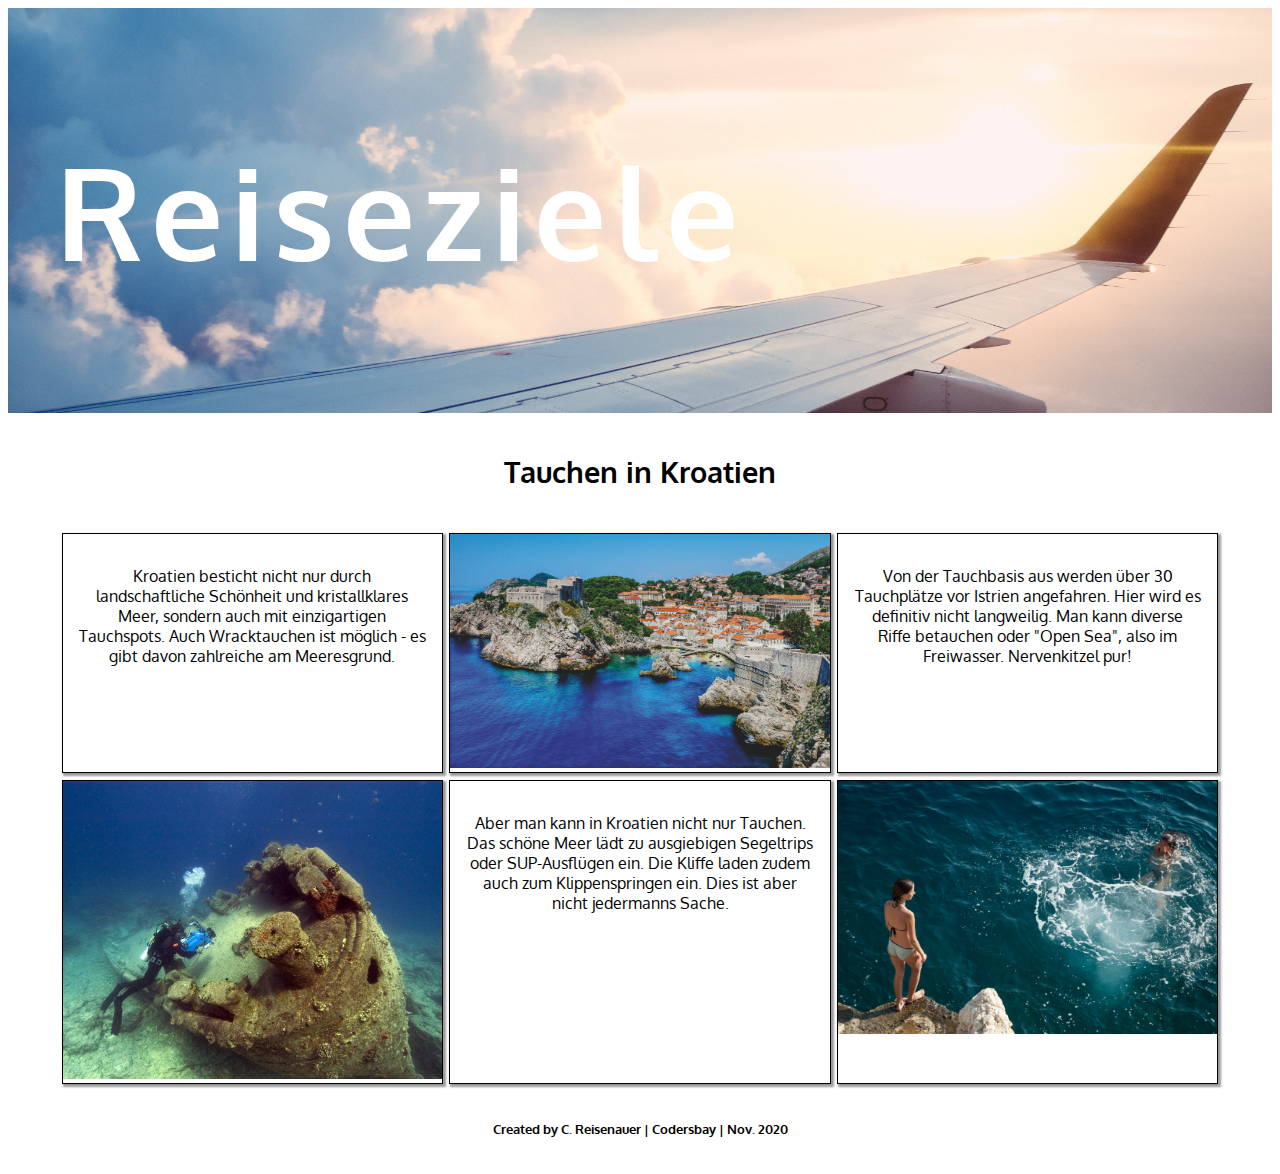
==== croatia.html @ 9e3bf8b6 "Work in progress" ====
<!DOCTYPE html>
<html>
  <head>
    <meta charset="utf-8" />
    <meta name="description" content="Reiseziele" />
    <meta name="viewport" content="width-device-width, initial-scale=1" />
    <link
      href="https://fonts.googleapis.com/css2?family=Oxygen:wght@400;700&display=swap"
      rel="stylesheet"
    />
    <link href="style/style.css" rel="stylesheet" />
    <title>Kroatien</title>
  </head>
  <body>
    <header>
      <div class="header">
        <div class="headline">
          <h1><a href="index.html">Reiseziele</a></h1>
        </div>
      </div>
    </header>
    <main>
      <article>
        <h2>Tauchen in Kroatien</h2>
        <div class="flex-cont-tripinfo">
          <div class="flex-item-tripinfo">
            <p>
              Kroatien besticht nicht nur durch landschaftliche Schönheit und kristallklares Meer, sondern auch mit einzigartigen Tauchspots. Auch Wracktauchen ist möglich - es gibt davon zahlreiche am Meeresgrund.
            </p>
          </div>
          <div class="flex-item-tripinfo">
            <img class="img-tripinfo" src="media/croatia1.jpg" alt="Kroatien" />
          </div>
          <div class="flex-item-tripinfo">
            <p>
            Von der Tauchbasis aus werden über 30 Tauchplätze vor Istrien angefahren. Hier wird es definitiv nicht langweilig. Man kann diverse Riffe betauchen oder "Open Sea", also im Freiwasser. Nervenkitzel pur!
            </p>
          </div>
          <div class="flex-item-tripinfo">
            <img class="img-tripinfo" src="media/croatia2.jpg" alt="Kroatien" />
          </div>
          <div class="flex-item-tripinfo">
            <p>Aber man kann in Kroatien nicht nur Tauchen. Das schöne Meer lädt zu ausgiebigen Segeltrips oder SUP-Ausflügen ein. Die Kliffe laden zudem auch zum Klippenspringen ein. Dies ist aber nicht jedermanns Sache.</p>
            </ul>
          </div>
          <div class="flex-item-tripinfo">
            <img class="img-tripinfo" src="media/croatia3.jpg" alt="Kroatien" />
          </div>
        </div>
      </article>
    </main>
    <footer>
      <h5>Created by C. Reisenauer | Codersbay | Nov. 2020</h5>
    </footer>
  </body>
</html>
---- style/style.css ----
body {
  font-family: "Oxygen", sans-serif;
}

h1 {
  font-weight: 700;
  color: white;
  letter-spacing: 0.5rem;
  padding-left: 3rem;
}

header a {
  text-decoration: none;
  color: white;
  font-size: 400%;
}

h2 {
  font-size: 180%;
  text-align: center;
  padding-top: 1rem;
  padding-bottom: 1rem;
}

h5 {
  text-align: center;
  font-size: 80%;
}

header {
  background-image: url("../media/airplane_head_bg.jpg");
  background-repeat: no-repeat;
  background-size: cover;
  background-position: center;
}

footer {
  padding: 0.5rem;
  margin-top: 0.3rem;
}

figcaption {
  font-size: 90%;
  padding-top: 0.4rem;
}

article p {
  padding: 1rem;
}

.header {
  display: flex;
  min-height: 45vh;
}

.headline {
  display: flex;
  align-self: center;
}

.welcometext {
  padding: 0.4rem;
  margin-top: 1.5rem;
  text-align: center;
}

.flex-cont-linkbox {
  display: flex;
  flex-direction: row;
  flex-wrap: wrap;
  justify-content: space-between;
  align-items: center;
}

.flex-item-linkbox {
  width: 33%;
  text-align: center;
}

.img-linkbox {
  width: 60%;
  box-shadow: 2px 2px 2px 2px rgba(0, 0, 0, 0.4);
}

.flex-cont-tripinfo {
  display: flex;
  flex-direction: row;
  flex-wrap: wrap;
  justify-content: center;
}

.flex-item-tripinfo {
  margin: 0.2rem;
  width: 30%;
  border: 1px solid black;
  text-align: center;
  box-shadow: 2px 2px 2px 1px rgba(0, 0, 0, 0.4);
}

.img-tripinfo {
  width: 100%;
}
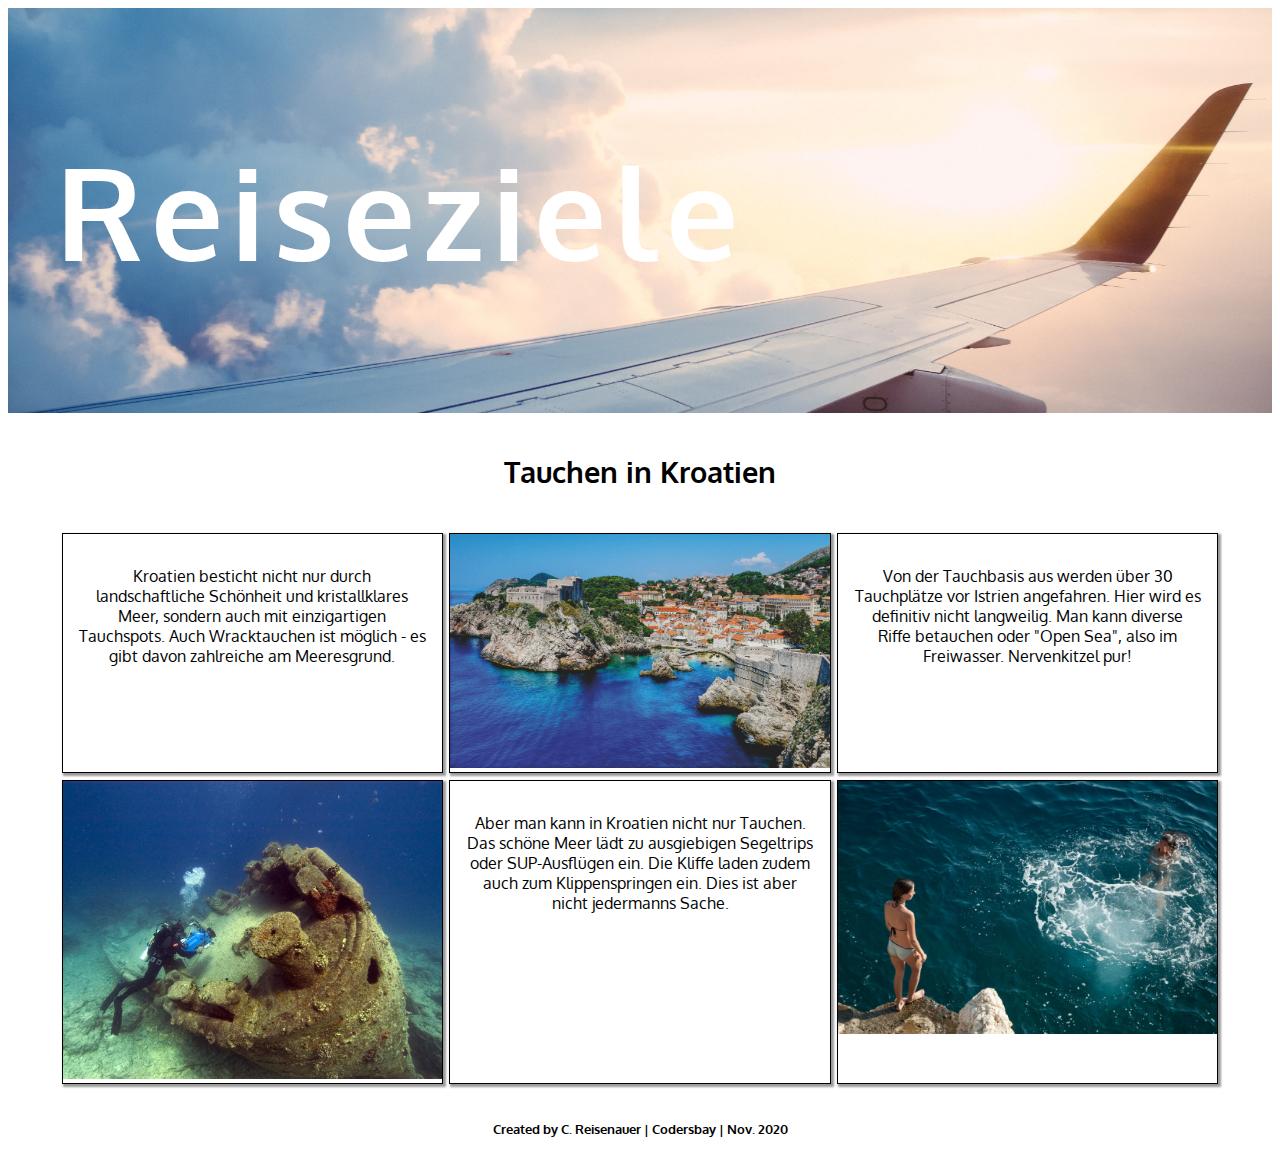
==== commit f821993d: "Images compressed" ====
--- a/croatia.html
+++ b/croatia.html
@@ -15,7 +15,7 @@
     <header>
       <div class="header">
         <div class="headline">
-          <h1><a href="index.html">Reiseziele</a></h1>
+          <a href="index.html"><h1>Reiseziele</h1></a>
         </div>
       </div>
     </header>
--- a/style/style.css
+++ b/style/style.css
@@ -3,7 +3,6 @@
 }
 
 h1 {
-  font-weight: 700;
   color: white;
   letter-spacing: 0.5rem;
   padding-left: 3rem;
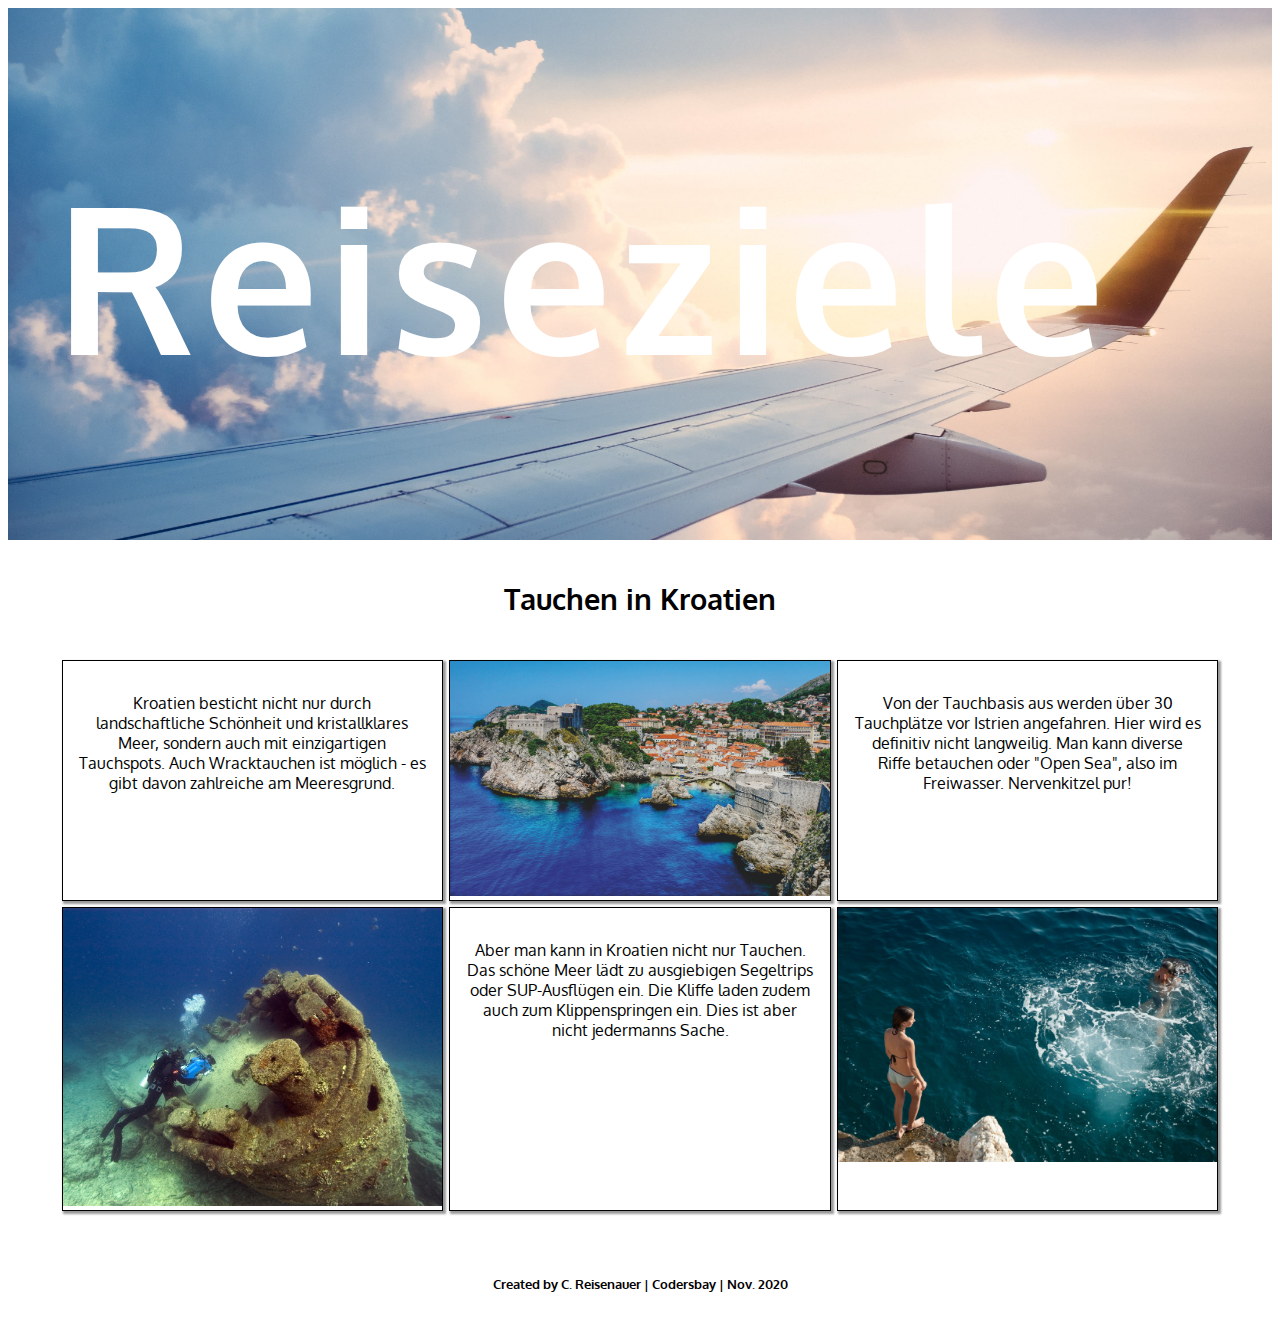
==== commit 1872725a: "Added pics, revised design" ====
--- a/croatia.html
+++ b/croatia.html
@@ -9,6 +9,7 @@
       rel="stylesheet"
     />
     <link href="style/style.css" rel="stylesheet" />
+    <link href="style/style_flexbox.css" rel="stylesheet">
     <title>Kroatien</title>
   </head>
   <body>
--- a/style/style.css
+++ b/style/style.css
@@ -11,7 +11,7 @@
 header a {
   text-decoration: none;
   color: white;
-  font-size: 400%;
+  font-size: 8vw;
 }
 
 h2 {
@@ -19,6 +19,11 @@
   text-align: center;
   padding-top: 1rem;
   padding-bottom: 1rem;
+}
+
+h3 {
+  padding-bottom: 1rem;
+  text-align: center;
 }
 
 h5 {
@@ -35,7 +40,7 @@
 
 footer {
   padding: 0.5rem;
-  margin-top: 0.3rem;
+  margin-top: 2rem;
 }
 
 figcaption {
@@ -63,39 +68,11 @@
   text-align: center;
 }
 
-.flex-cont-linkbox {
-  display: flex;
-  flex-direction: row;
-  flex-wrap: wrap;
-  justify-content: space-between;
-  align-items: center;
-}
-
-.flex-item-linkbox {
-  width: 33%;
-  text-align: center;
-}
-
 .img-linkbox {
   width: 60%;
   box-shadow: 2px 2px 2px 2px rgba(0, 0, 0, 0.4);
 }
 
-.flex-cont-tripinfo {
-  display: flex;
-  flex-direction: row;
-  flex-wrap: wrap;
-  justify-content: center;
-}
-
-.flex-item-tripinfo {
-  margin: 0.2rem;
-  width: 30%;
-  border: 1px solid black;
-  text-align: center;
-  box-shadow: 2px 2px 2px 1px rgba(0, 0, 0, 0.4);
-}
-
 .img-tripinfo {
   width: 100%;
 }
--- a/style/style_flexbox.css
+++ b/style/style_flexbox.css
@@ -0,0 +1,27 @@
+.flex-cont-linkbox {
+  display: flex;
+  flex-direction: row;
+  flex-wrap: wrap;
+  justify-content: space-between;
+  align-items: center;
+}
+
+.flex-item-linkbox {
+  width: 33%;
+  text-align: center;
+}
+
+.flex-cont-tripinfo {
+  display: flex;
+  flex-direction: row;
+  flex-wrap: wrap;
+  justify-content: center;
+}
+
+.flex-item-tripinfo {
+  margin: 0.2rem;
+  width: 30%;
+  border: 1px solid black;
+  text-align: center;
+  box-shadow: 2px 2px 2px 1px rgba(0, 0, 0, 0.4);
+}
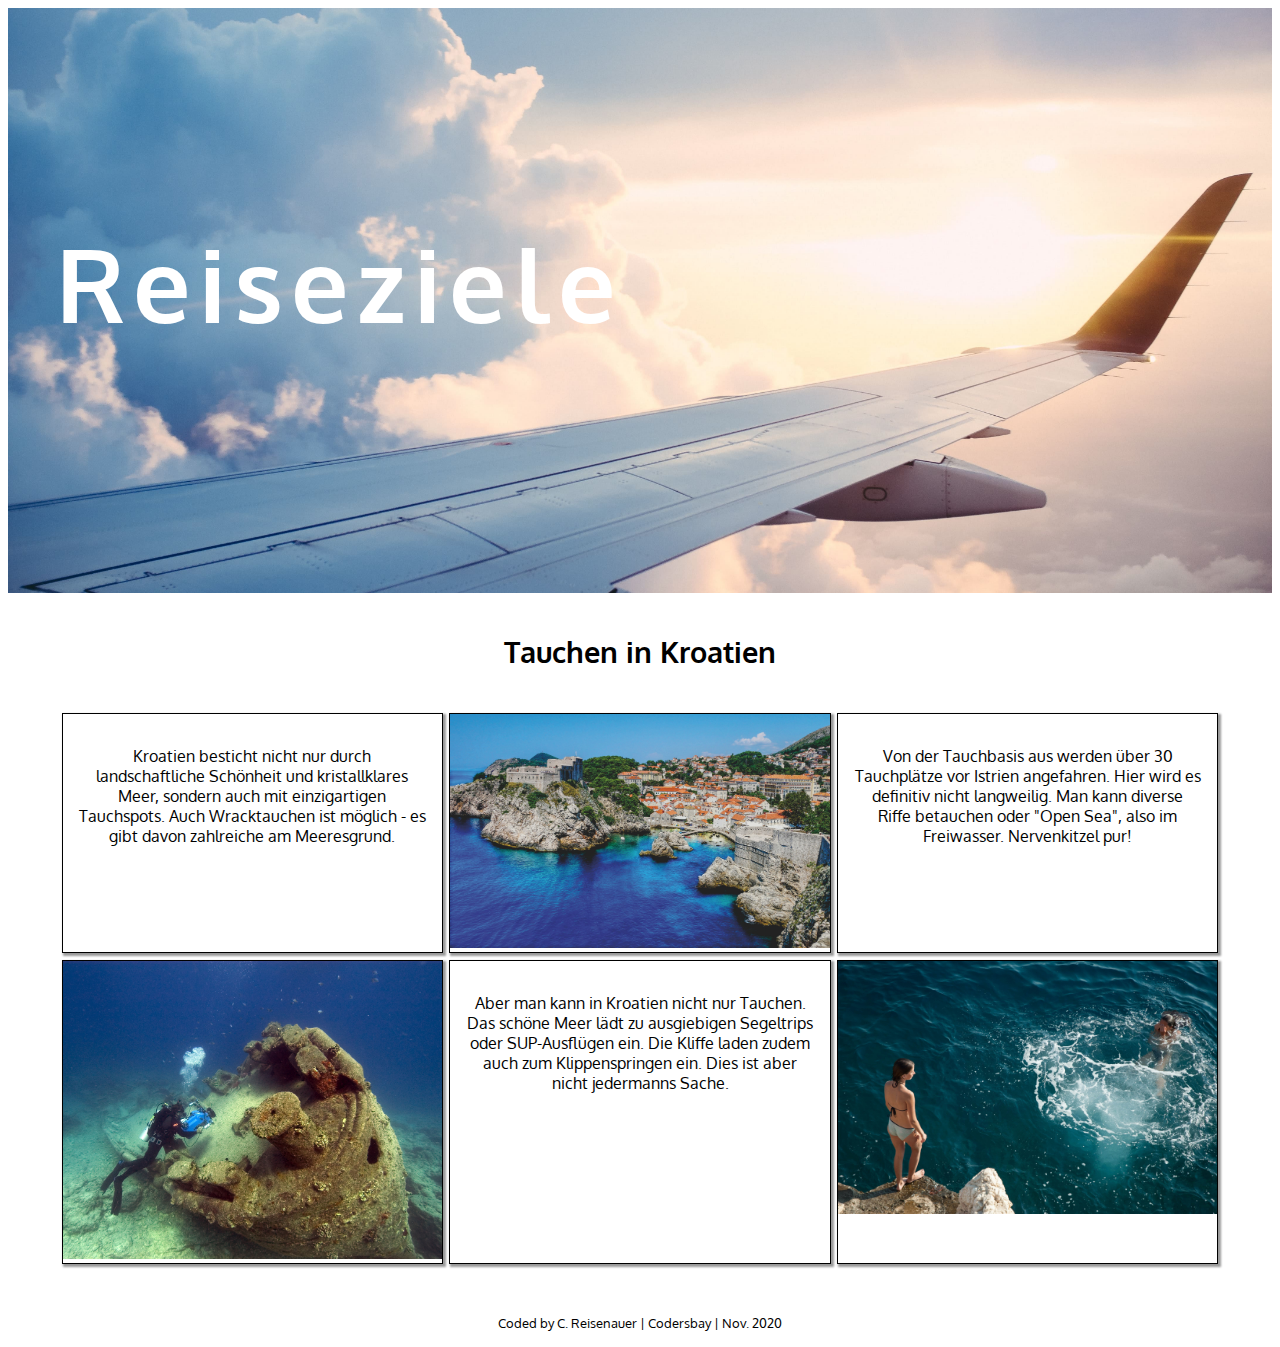
==== commit ef641c6b: "Abgabe" ====
--- a/croatia.html
+++ b/croatia.html
@@ -16,7 +16,7 @@
     <header>
       <div class="header">
         <div class="headline">
-          <a href="index.html"><h1>Reiseziele</h1></a>
+          <h1><a href="index.html">Reiseziele</a></h1>
         </div>
       </div>
     </header>
@@ -50,8 +50,6 @@
         </div>
       </article>
     </main>
-    <footer>
-      <h5>Created by C. Reisenauer | Codersbay | Nov. 2020</h5>
-    </footer>
+    <footer>Coded by C. Reisenauer | Codersbay | Nov. 2020</footer>
   </body>
 </html>
--- a/style/style.css
+++ b/style/style.css
@@ -6,6 +6,7 @@
   color: white;
   letter-spacing: 0.5rem;
   padding-left: 3rem;
+  padding-top: 9rem;
 }
 
 header a {
@@ -26,21 +27,20 @@
   text-align: center;
 }
 
-h5 {
-  text-align: center;
-  font-size: 80%;
-}
-
 header {
+  min-height: 65vh;
   background-image: url("../media/airplane_head_bg.jpg");
   background-repeat: no-repeat;
   background-size: cover;
   background-position: center;
+  bottom: 0;
 }
 
 footer {
   padding: 0.5rem;
-  margin-top: 2rem;
+  margin-top: 2.5rem;
+  font-size: 80%;
+  text-align: center;
 }
 
 figcaption {
@@ -73,6 +73,11 @@
   box-shadow: 2px 2px 2px 2px rgba(0, 0, 0, 0.4);
 }
 
+.img-linkbox:hover {
+  width: 60%;
+  box-shadow: 5px 5px 2px 2px rgba(0, 0, 0, 0.4);
+}
+
 .img-tripinfo {
   width: 100%;
 }
--- a/style/style_flexbox.css
+++ b/style/style_flexbox.css
@@ -25,3 +25,11 @@
   text-align: center;
   box-shadow: 2px 2px 2px 1px rgba(0, 0, 0, 0.4);
 }
+
+.flex-item-tripinfo:hover {
+  margin: 0.2rem;
+  width: 30%;
+  border: 1px solid black;
+  text-align: center;
+  box-shadow: 5px 5px 2px 1px rgba(0, 0, 0, 0.4);
+}
